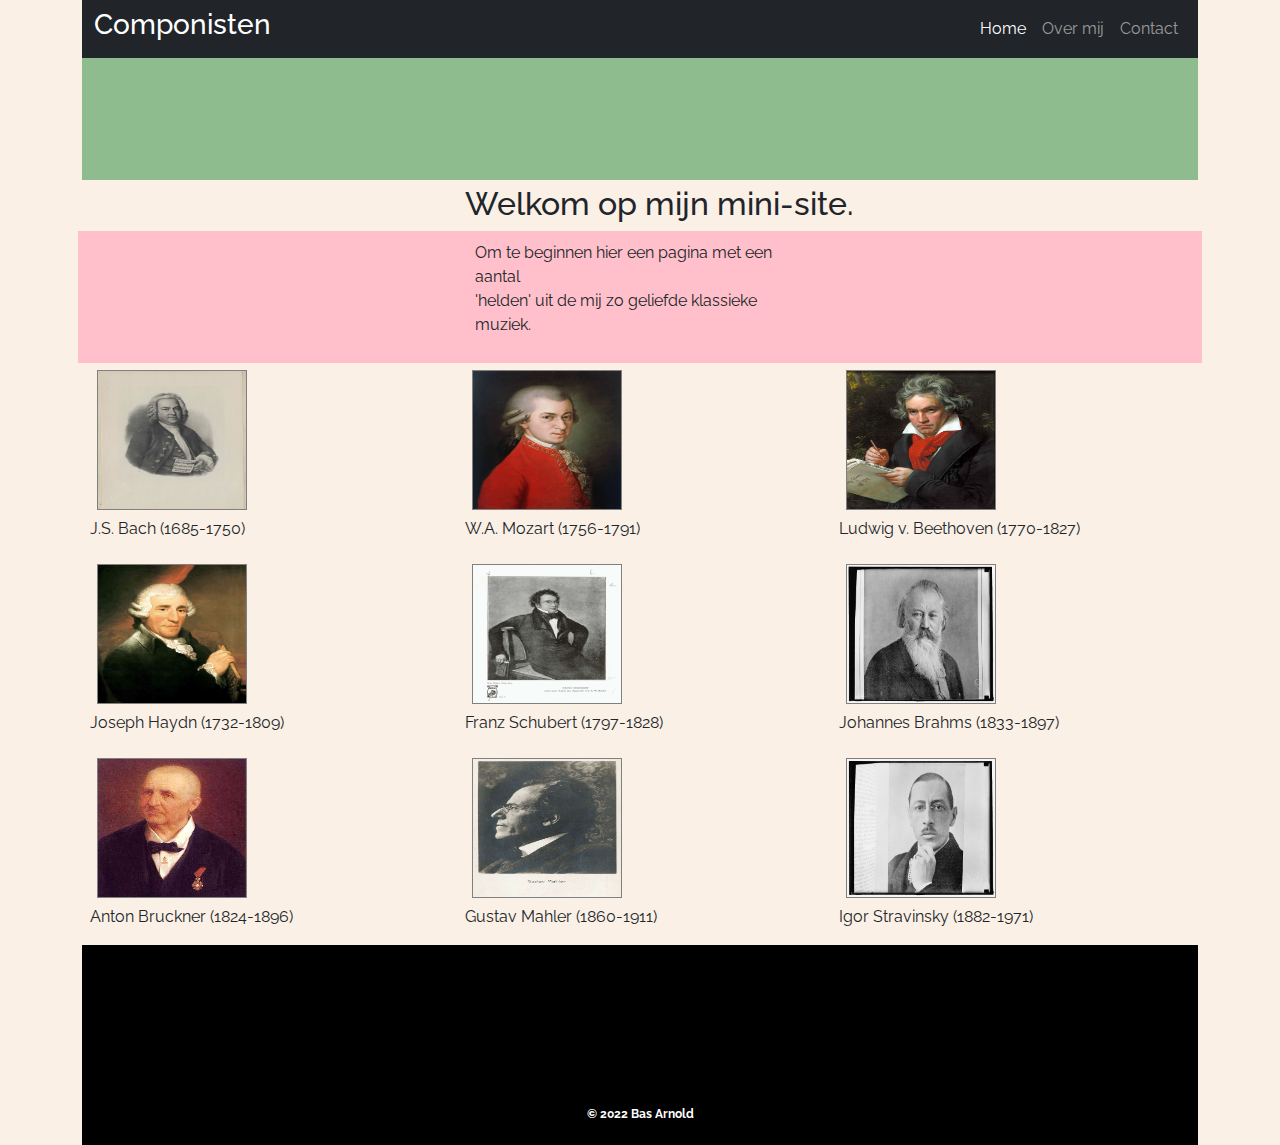
==== index.html @ 90167bcc "Add files via upload" ====
<!DOCTYPE html>
<html>

<head>
    <html lang="en">
    <meta charset="utf-8">
    <meta name="viewport" content="width=device-width, initial-scale=1.0">

    <title>Componisten</title>


  <link href="https://fonts.googleapis.com/css?family=Raleway|Sacramento" rel="stylesheet">
  <link rel="stylesheet" href="https://cdn.jsdelivr.net/npm/bootstrap@5.1.3/dist/css/bootstrap.min.css">
  <link rel="stylesheet" href="css/main.css">


  </head>

  <body class="d-flex flex-column h-100">

    <div class="container-sm">

   <header>

    <nav class="navbar navbar-expand-md navbar-dark bg-dark">
     <div class="container-fluid">

    <h3>Componisten</h3>
    <button
      class="navbar-toggler"
      type="button"
      data-bs-toggle="collapse"
      data-bs-target="#navbarNav"
      aria-controls="navbarNav"
      aria-expanded="false"
      aria-label="Toggle navigation">
     <span class="navbar-toggler-icon"></span>
    </button>

      <div class="collapse navbar-collapse justify-content-end" id="navbarNav">

         <ul class="navbar-nav">

           <li class="nav-item">
            <a class="nav-link active" aria-current="page" href="#">Home</a>
           </li>

           <li class="nav-item">
            <a class="nav-link" href="overmij.html">Over mij</a>
           </li>

           <li class="nav-item">
            <a class="nav-link" href="contact.html">Contact</a>
           </li>
         </ul>

        </div>
       </div>
      </nav>

    </header>

     <main class="px-2">

       <div class="row">
         <div class="col-4">
           &nbsp;
         </div>

         <div class="col justify-content-center">
           <h2 style="padding-top:5px">Welkom op mijn mini-site.</h2>
         </div>
       </div>


       <div class="row" style="min-height:120px;background-color:pink;">
         <div class="col-4">
           &nbsp;
        </div>
         <div class="col-4 justify-content-center ">
          <p>Om te beginnen hier een pagina met een aantal<br>
             'helden' uit de mij zo geliefde klassieke muziek.</p>
        </div>
      </div>




      <div class="row row-cols-3">

        <div class="col-12 col-md-4">
             <figure>
             <img src="img/bach.jpg" width="150" height="140" alt="Een afbeelding van J.S. Bach 1685-1750" title="J.S. Bach"/>
             <figcaption>J.S. Bach (1685-1750)</figcaption>
             </figure>
        </div>

        <div class="col-12 col-md-4">
             <figure>
             <img src="img/mozart.jpg" width="150" height="140" alt="Een afbeelding van W.A. Mozart 1756-1791" title="W.A. Mozart"/>
             <figcaption>W.A. Mozart (1756-1791)</figcaption>
             </figure>
        </div>

        <div class="col-12 col-md-4">
             <figure>
             <img src="img/beethoven.jpg" width="150" height="140" alt="Een afbeelding van L.v.Beethoven 1770-1827" title="L.v.Beethoven"/>
             <figcaption>Ludwig v. Beethoven (1770-1827)</figcaption>
             </figure>
        </div>


        <div class="col-12 col-md-4">
             <figure>
             <img src="img/haydn.jpg" width="150" height="140" alt="Een afbeelding van Joseph Haydn 1732-1809" title="Joseph Haydn"/>
             <figcaption>Joseph Haydn (1732-1809)</figcaption>
             </figure>
        </div>

        <div class="col-12 col-md-4">
             <figure>
             <img src="img/schubert.jpg" width="150" height="140" alt="Een afbeelding van Franz Schubert 1797-1828" title="Franz Schubert"/>
             <figcaption>Franz Schubert (1797-1828)</figcaption>
             </figure>
        </div>

        <div class="col-12 col-md-4">
             <figure>
             <img src="img/brahms.jpg" width="150" height="140" alt="Een afbeelding van Johannes Brahms 1833-1897" title="Johannes Brahms"/>
             <figcaption>Johannes Brahms (1833-1897)</figcaption>
             </figure>
        </div>


        <div class="col-12 col-md-4">
             <figure>
             <img src="img/bruckner.jpg" width="150" height="140" alt="Een afbeelding van Anton Bruckner 1824-1896" title="Anton Bruckner"/>
             <figcaption>Anton Bruckner (1824-1896)</figcaption>
             </figure>
        </div>

        <div class="col-12 col-md-4">
             <figure>
             <img src="img/mahler.jpg" width="150" height="140" alt="Een afbeelding van Gustav Mahler 1860-1911" title="Gustav Mahler"/>
             <figcaption>Gustav Mahler (1860-1911)</figcaption>
             </figure>
        </div>

        <div class="col-12 col-md-4">
             <figure>
             <img src="img/stravinsky.jpg" width="150" height="140" alt="Een afbeelding van Igor Stravinsky 1882-1971" title="Igor Stravinsky"/>
             <figcaption>Igor Stravinsky (1882-1971)</figcaption>
             </figure>
        </div>

      </div>

    </main>

      <footer class="footer">

     <p><strong>&copy; 2022 Bas Arnold</strong></p>

     </footer>


   </div>

 <script type="text/javascript" src="https://cdn.jsdelivr.net/npm/bootstrap@5.1.3/dist/js/bootstrap.min.js"></script>

 </body>

</html>
---- css/main.css ----
body {background-color: Linen;
      font-family: Raleway, Helvetica, Arial, sans-serif;

     }

header {

         background-color: DarkSeaGreen;
         width:auto;
         height:180px;

       }

nav{width:100%;
    padding-right:100px;
   }


h3{color:white;

  }

 p {padding:10px;
   }

img{margin:7px;
    border:1px solid grey;
  }




input[type="text"], input[type="email"], textarea{
     display:block;
     margin:15px 0px 0px 25px;
     width:400px;
     box-sizing:border-box;
     border-radius:5px;
}

button{color:white;

       margin-left:40%;
       margin-top:8px;


      }

button:hover {background-color:DodgerBlue;
        color:Gold;
        cursor:pointer;

        }

textarea{height:110px;
         padding:7px}



footer {

            background-color:black;
            bottom:0;
            min-height:200px;


            padding-top:150px;
            color:#FFFFFF;
            font-size:12px;
            text-align: center;
       }
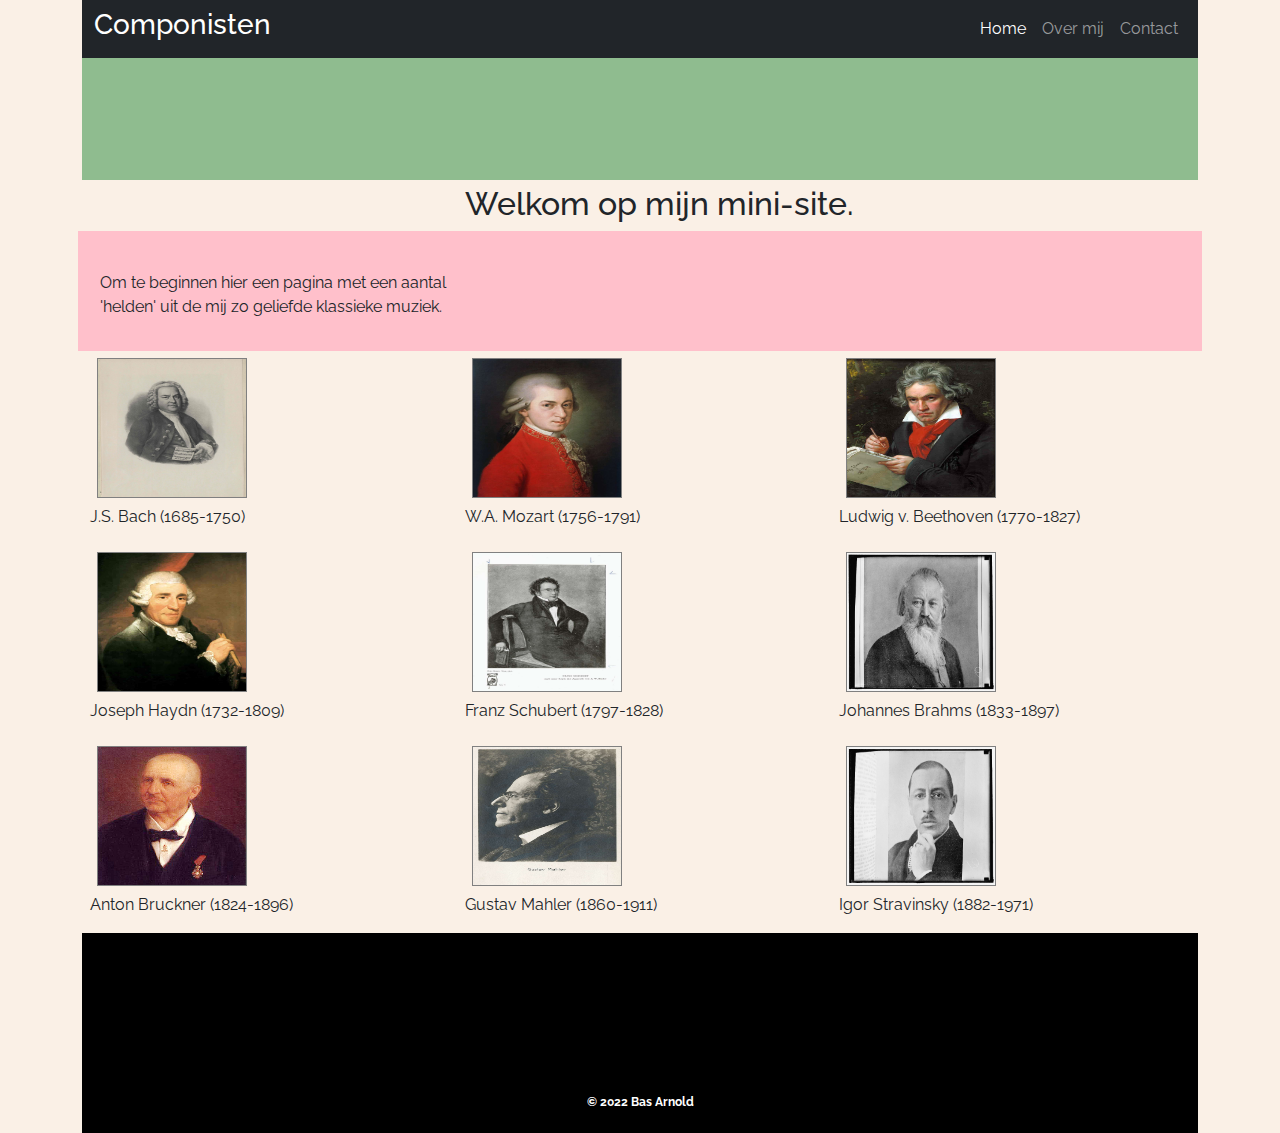
==== commit 166fd57f: "Add files via upload" ====
--- a/index.html
+++ b/index.html
@@ -74,10 +74,10 @@
 
 
        <div class="row" style="min-height:120px;background-color:pink;">
-         <div class="col-4">
+         <div class="col-8">
            &nbsp;
         </div>
-         <div class="col-4 justify-content-center ">
+         <div class="col-md-8 justify-content-center ">
           <p>Om te beginnen hier een pagina met een aantal<br>
              'helden' uit de mij zo geliefde klassieke muziek.</p>
         </div>
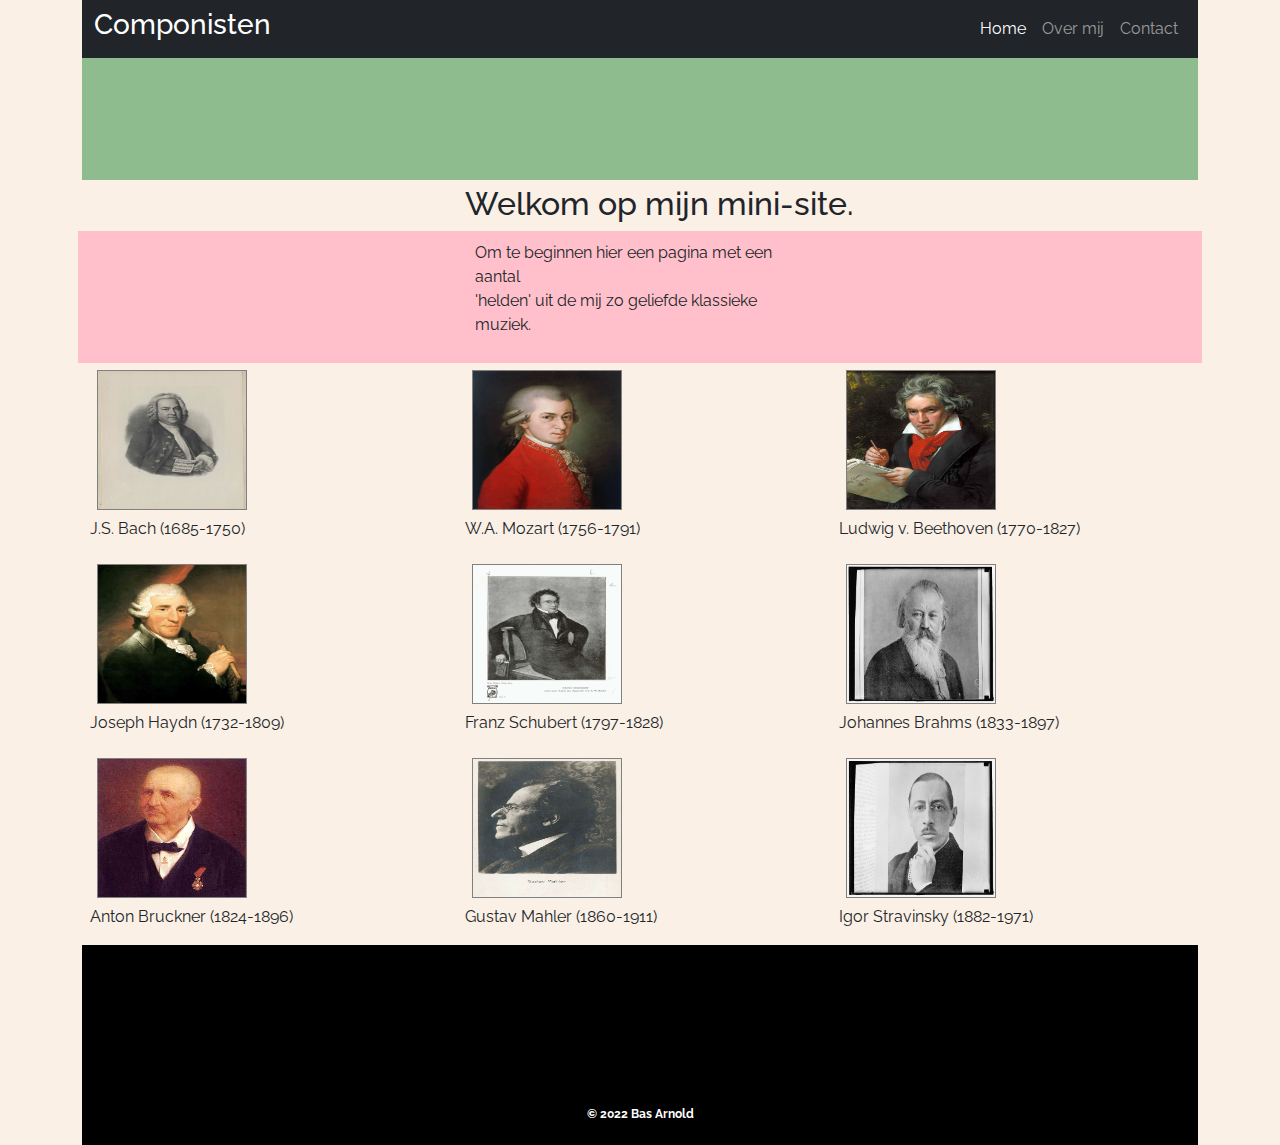
==== commit d46752e3: "Add files via upload" ====
--- a/index.html
+++ b/index.html
@@ -74,10 +74,10 @@
 
 
        <div class="row" style="min-height:120px;background-color:pink;">
-         <div class="col-8">
+         <div class="col-4">
            &nbsp;
         </div>
-         <div class="col-md-8 justify-content-center ">
+         <div class="col-4 justify-content-center ">
           <p>Om te beginnen hier een pagina met een aantal<br>
              'helden' uit de mij zo geliefde klassieke muziek.</p>
         </div>
--- a/css/main.css
+++ b/css/main.css
@@ -33,7 +33,7 @@
 input[type="text"], input[type="email"], textarea{
      display:block;
      margin:15px 0px 0px 25px;
-     width:400px;
+     width:250px;
      box-sizing:border-box;
      border-radius:5px;
 }
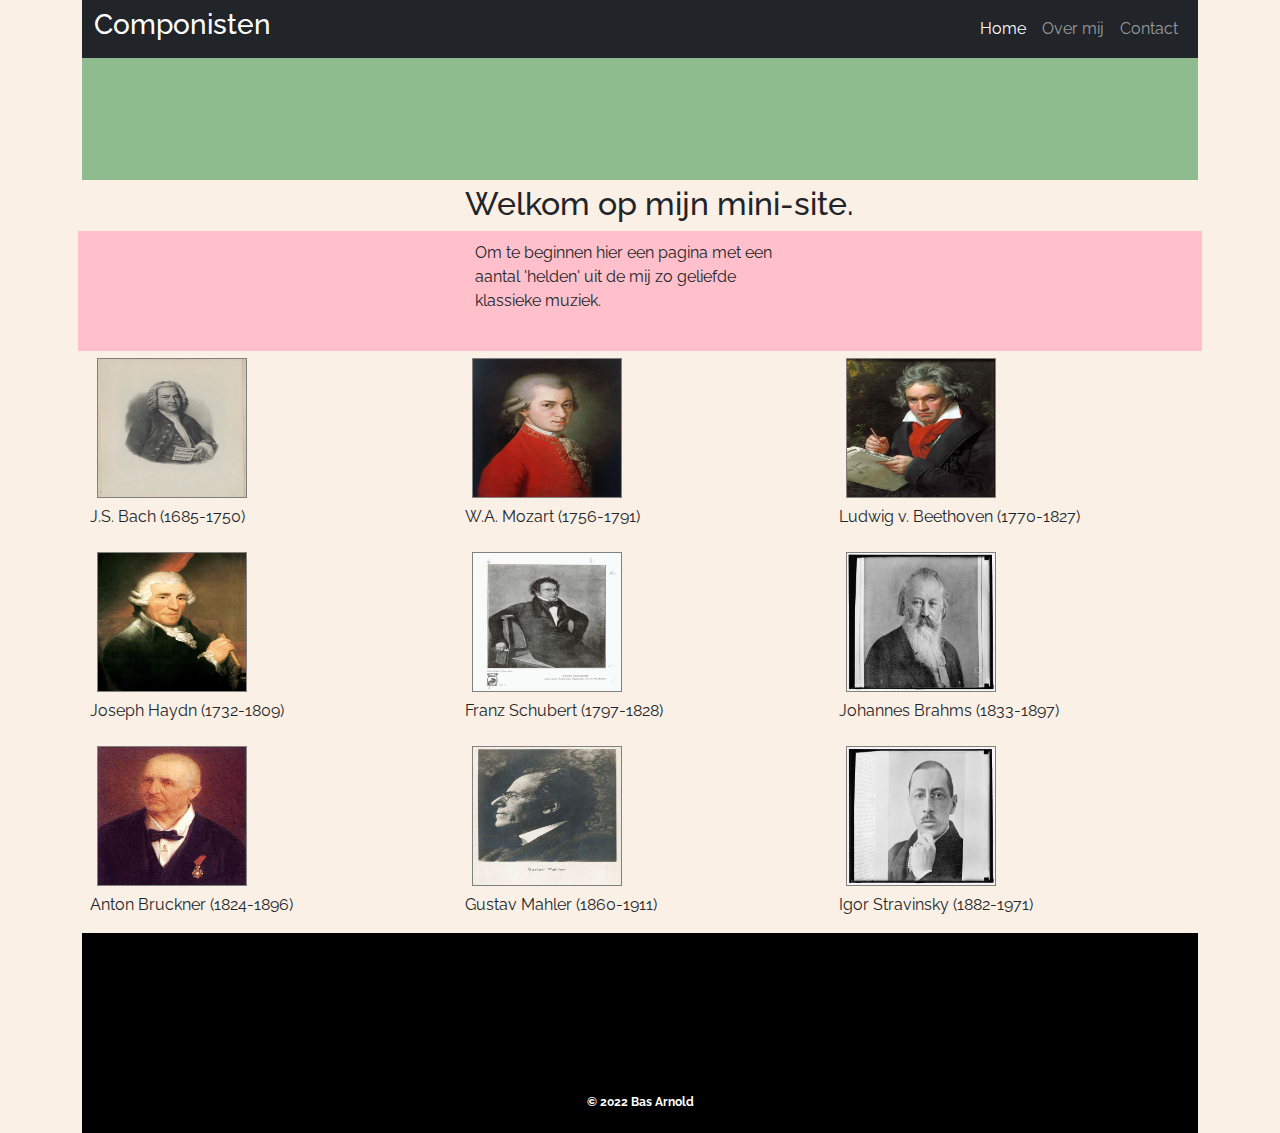
==== commit 5bbd8d73: "Add files via upload" ====
--- a/index.html
+++ b/index.html
@@ -63,7 +63,7 @@
      <main class="px-2">
 
        <div class="row">
-         <div class="col-4">
+         <div class="col-sm-4">
            &nbsp;
          </div>
 
@@ -74,11 +74,11 @@
 
 
        <div class="row" style="min-height:120px;background-color:pink;">
-         <div class="col-4">
+         <div class="col-sm-4">
            &nbsp;
         </div>
-         <div class="col-4 justify-content-center ">
-          <p>Om te beginnen hier een pagina met een aantal<br>
+         <div class="col-sm-4 ">
+          <p>Om te beginnen hier een pagina met een aantal
              'helden' uit de mij zo geliefde klassieke muziek.</p>
         </div>
       </div>
--- a/css/main.css
+++ b/css/main.css
@@ -33,14 +33,14 @@
 input[type="text"], input[type="email"], textarea{
      display:block;
      margin:15px 0px 0px 25px;
-     width:250px;
+     width:320px;
      box-sizing:border-box;
      border-radius:5px;
 }
 
 button{color:white;
+       margin-left:35px;
 
-       margin-left:40%;
        margin-top:8px;
 
 
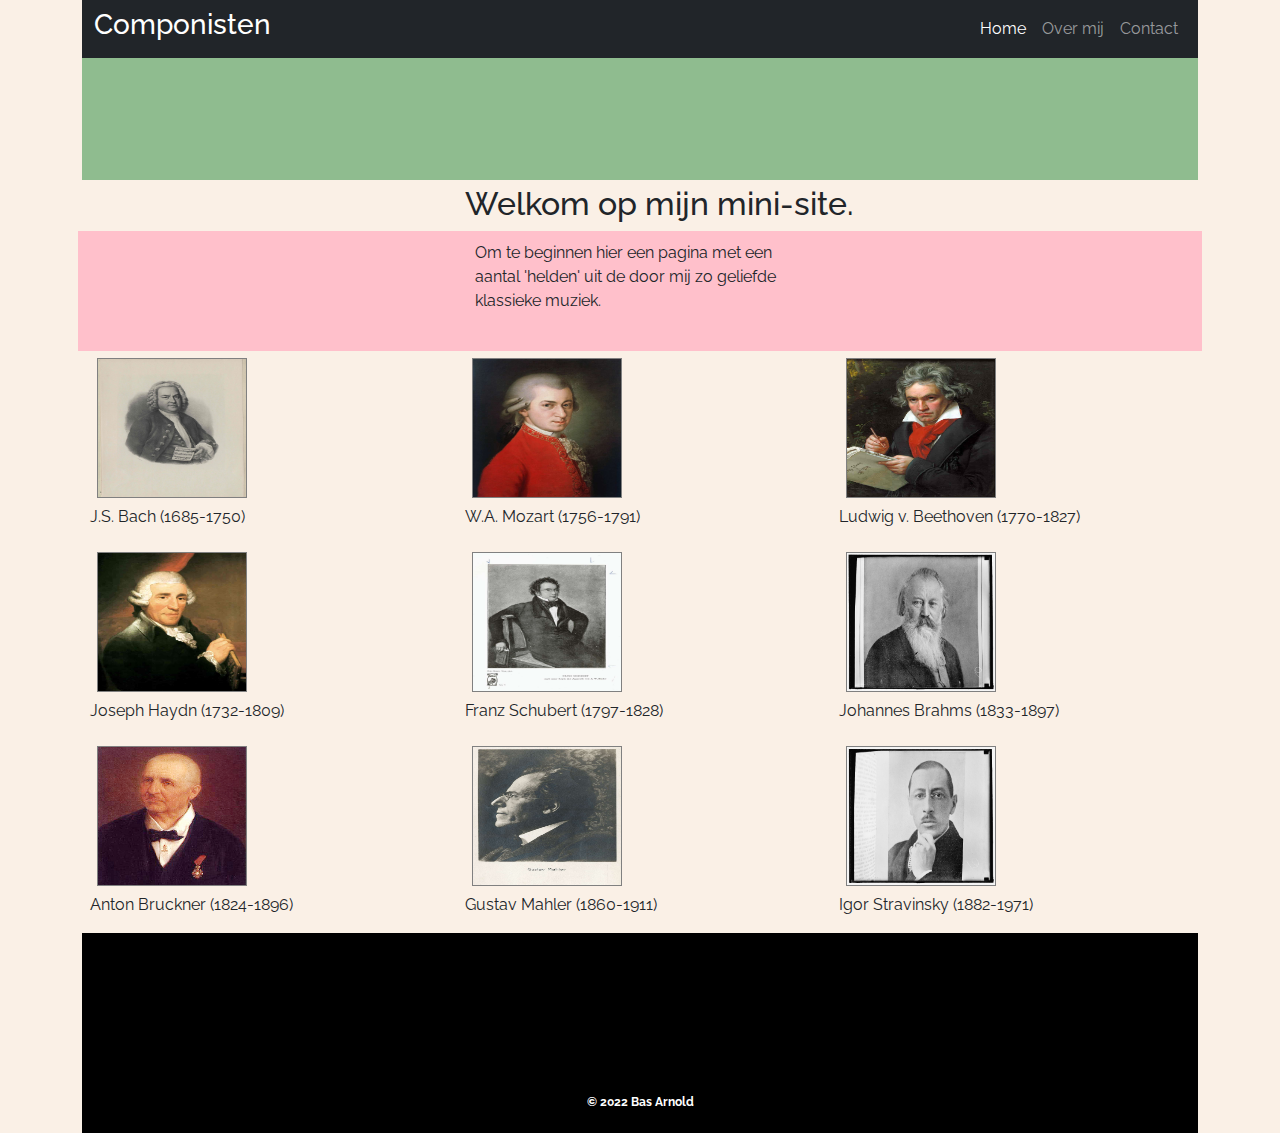
==== commit 4c487637: "Update index.html" ====
--- a/index.html
+++ b/index.html
@@ -79,7 +79,7 @@
         </div>
          <div class="col-sm-4 ">
           <p>Om te beginnen hier een pagina met een aantal
-             'helden' uit de mij zo geliefde klassieke muziek.</p>
+             'helden' uit de door mij zo geliefde klassieke muziek.</p>
         </div>
       </div>
 
